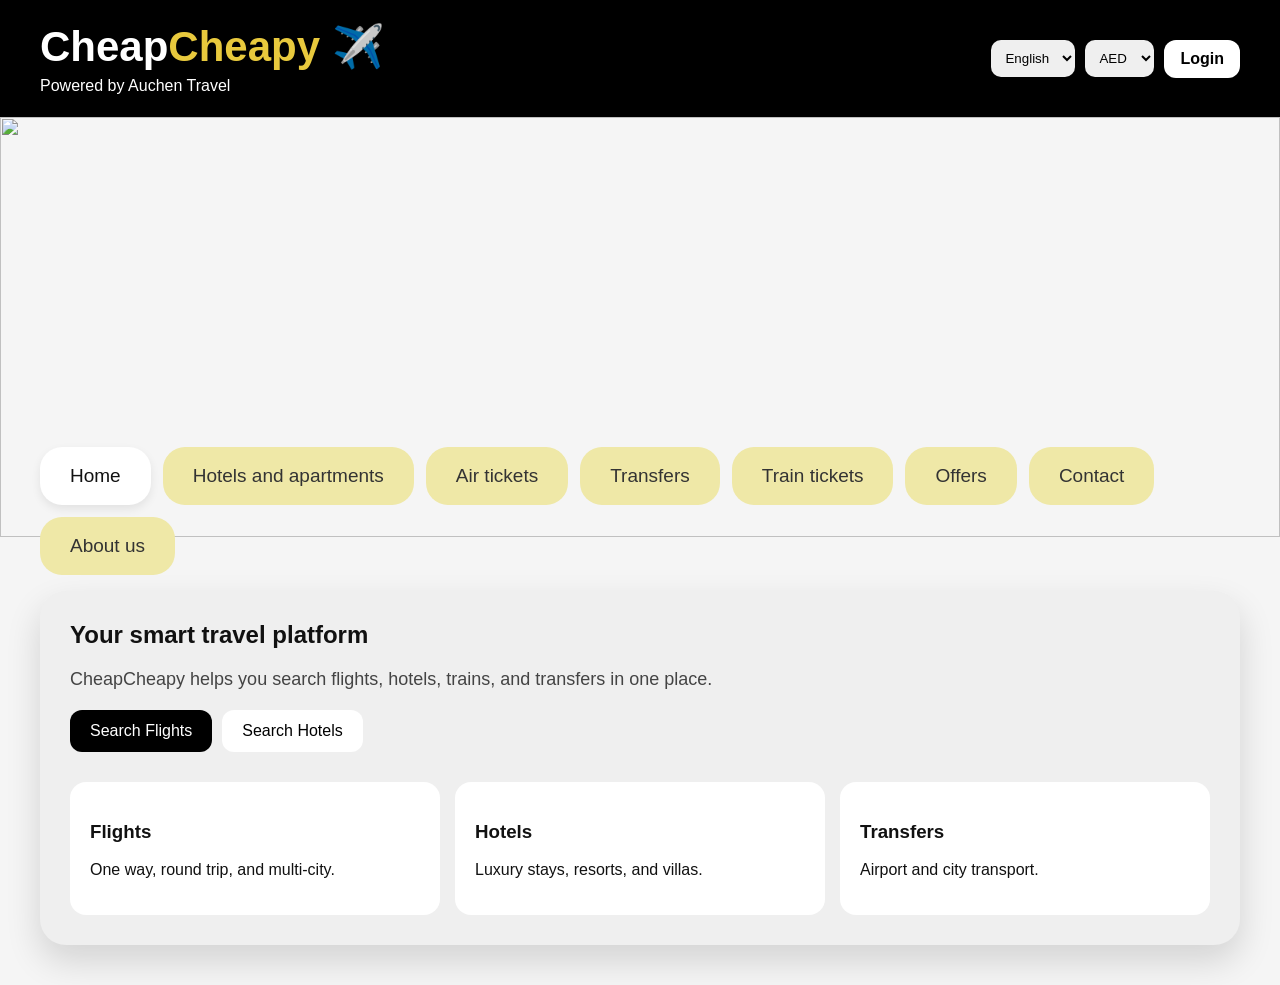
==== index.html @ 8596020b "Update index.html" ====
<!DOCTYPE html>
<html lang="en">
<head>
  <title>CheapCheapy</title>
  <meta charset="UTF-8">
  <meta name="viewport" content="width=device-width, initial-scale=1.0">
</head>

<body style="font-family: Arial, sans-serif; margin:0; background:#f5f5f5; color:#111; direction:ltr;">

  <!-- Header -->
  <div style="background:black; color:white; padding:22px 20px;">
    <div style="max-width:1200px; margin:auto; display:flex; justify-content:space-between; align-items:center; flex-wrap:wrap; gap:15px;">

      <!-- Logo -->
      <div>
        <h1 style="margin:0; font-size:42px;">
          <span style="color:white;">Cheap</span><span style="color:#e8c93d;">Cheapy</span> ✈️
        </h1>
        <p data-en="Powered by Auchen Travel"
           data-ar="مقدم من Auchen Travel"
           style="margin:6px 0 0 0; font-size:16px;">
          Powered by Auchen Travel
        </p>
      </div>

      <!-- Controls -->
      <div style="display:flex; gap:10px; flex-wrap:wrap; align-items:center;">

        <select onchange="changeLanguage(this.value)"
                style="padding:10px; border-radius:10px; border:none;">
          <option value="en">English</option>
          <option value="ar">العربية</option>
        </select>

        <select style="padding:10px; border-radius:10px; border:none;">
          <option>AED</option>
          <option>USD</option>
          <option>EUR</option>
          <option>SAR</option>
          <option>EGP</option>
        </select>

        <a href="#"
           data-en="Login"
           data-ar="تسجيل الدخول"
           style="background:white; color:black; padding:10px 16px; border-radius:12px; text-decoration:none; font-weight:bold;">
          Login
        </a>

      </div>

    </div>
  </div>

  <!-- Hero -->
  <div style="width:100%; height:420px; overflow:hidden;">
    <img src="https://images.unsplash.com/photo-1507525428034-b723cf961d3e?auto=format&fit=crop&w=1800&q=80"
         style="width:100%; height:100%; object-fit:cover;">
  </div>

  <!-- Content -->
  <div style="max-width:1200px; margin:-90px auto 40px auto;">

    <!-- Tabs (زي الفنادق بالظبط) -->
    <div style="display:flex; gap:12px; flex-wrap:wrap; margin-bottom:16px;">

      <a href="index.html"
         data-en="Home"
         data-ar="الرئيسية"
         style="background:white; color:#111; padding:18px 30px; border-radius:22px; text-decoration:none; font-size:19px; box-shadow:0 4px 10px rgba(0,0,0,0.08);">
        Home
      </a>

      <a href="hotels.html"
         data-en="Hotels and apartments"
         data-ar="الفنادق والشقق"
         style="background:#efe8a7; color:#333; padding:18px 30px; border-radius:22px; text-decoration:none; font-size:19px;">
        Hotels and apartments
      </a>

      <a href="flights.html"
         data-en="Air tickets"
         data-ar="تذاكر الطيران"
         style="background:#efe8a7; color:#333; padding:18px 30px; border-radius:22px; text-decoration:none; font-size:19px;">
        Air tickets
      </a>

      <a href="transfer.html"
         data-en="Transfers"
         data-ar="الانتقالات"
         style="background:#efe8a7; color:#333; padding:18px 30px; border-radius:22px; text-decoration:none; font-size:19px;">
        Transfers
      </a>

      <a href="trains.html"
         data-en="Train tickets"
         data-ar="تذاكر القطارات"
         style="background:#efe8a7; color:#333; padding:18px 30px; border-radius:22px; text-decoration:none; font-size:19px;">
        Train tickets
      </a>

      <a href="offers.html"
         data-en="Offers"
         data-ar="العروض"
         style="background:#efe8a7; color:#333; padding:18px 30px; border-radius:22px; text-decoration:none; font-size:19px;">
        Offers
      </a>

      <a href="contact.html"
         data-en="Contact"
         data-ar="اتصل بنا"
         style="background:#efe8a7; color:#333; padding:18px 30px; border-radius:22px; text-decoration:none; font-size:19px;">
        Contact
      </a>

      <a href="about.html"
         data-en="About us"
         data-ar="من نحن"
         style="background:#efe8a7; color:#333; padding:18px 30px; border-radius:22px; text-decoration:none; font-size:19px;">
        About us
      </a>

    </div>

    <!-- Main Box -->
    <div style="background:#efefef; padding:30px; border-radius:26px; box-shadow:0 16px 35px rgba(0,0,0,0.14);">

      <h2 data-en="Your smart travel platform"
          data-ar="منصة السفر الذكية الخاصة بك"
          style="margin-top:0;">
        Your smart travel platform
      </h2>

      <p data-en="CheapCheapy helps you search flights, hotels, trains, and transfers in one place."
         data-ar="يساعدك CheapCheapy في البحث عن الرحلات والفنادق والقطارات وخدمات النقل في مكان واحد."
         style="font-size:18px; color:#444;">
        CheapCheapy helps you search flights, hotels, trains, and transfers in one place.
      </p>

      <!-- Buttons -->
      <div style="margin-top:20px; display:flex; gap:10px; flex-wrap:wrap;">
        <a href="flights.html"
           data-en="Search Flights"
           data-ar="ابحث عن رحلات"
           style="background:black; color:white; padding:12px 20px; border-radius:12px; text-decoration:none;">
          Search Flights
        </a>

        <a href="hotels.html"
           data-en="Search Hotels"
           data-ar="ابحث عن فنادق"
           style="background:white; color:black; padding:12px 20px; border-radius:12px; text-decoration:none;">
          Search Hotels
        </a>
      </div>

      <!-- Cards -->
      <div style="display:flex; gap:15px; flex-wrap:wrap; margin-top:30px;">
        <div style="flex:1; min-width:220px; background:white; padding:20px; border-radius:16px;">
          <h3 data-en="Flights" data-ar="الرحلات">Flights</h3>
          <p data-en="One way, round trip, and multi-city."
             data-ar="ذهاب فقط أو ذهاب وعودة أو رحلات متعددة المدن.">
            One way, round trip, and multi-city.
          </p>
        </div>

        <div style="flex:1; min-width:220px; background:white; padding:20px; border-radius:16px;">
          <h3 data-en="Hotels" data-ar="الفنادق">Hotels</h3>
          <p data-en="Luxury stays, resorts, and villas."
             data-ar="إقامات فاخرة ومنتجعات وفيلات.">
            Luxury stays, resorts, and villas.
          </p>
        </div>

        <div style="flex:1; min-width:220px; background:white; padding:20px; border-radius:16px;">
          <h3 data-en="Transfers" data-ar="الانتقالات">Transfers</h3>
          <p data-en="Airport and city transport."
             data-ar="خدمات النقل من وإلى المطار وداخل المدن.">
            Airport and city transport.
          </p>
        </div>
      </div>

    </div>

  </div>

  <!-- Language Script -->
  <script>
    function changeLanguage(lang) {
      const elements = document.querySelectorAll('[data-en]');
      elements.forEach(el => {
        el.textContent = el.getAttribute('data-' + lang);
      });

      if (lang === 'ar') {
        document.body.style.direction = 'rtl';
      } else {
        document.body.style.direction = 'ltr';
      }
    }
  </script>

</body>
</html>
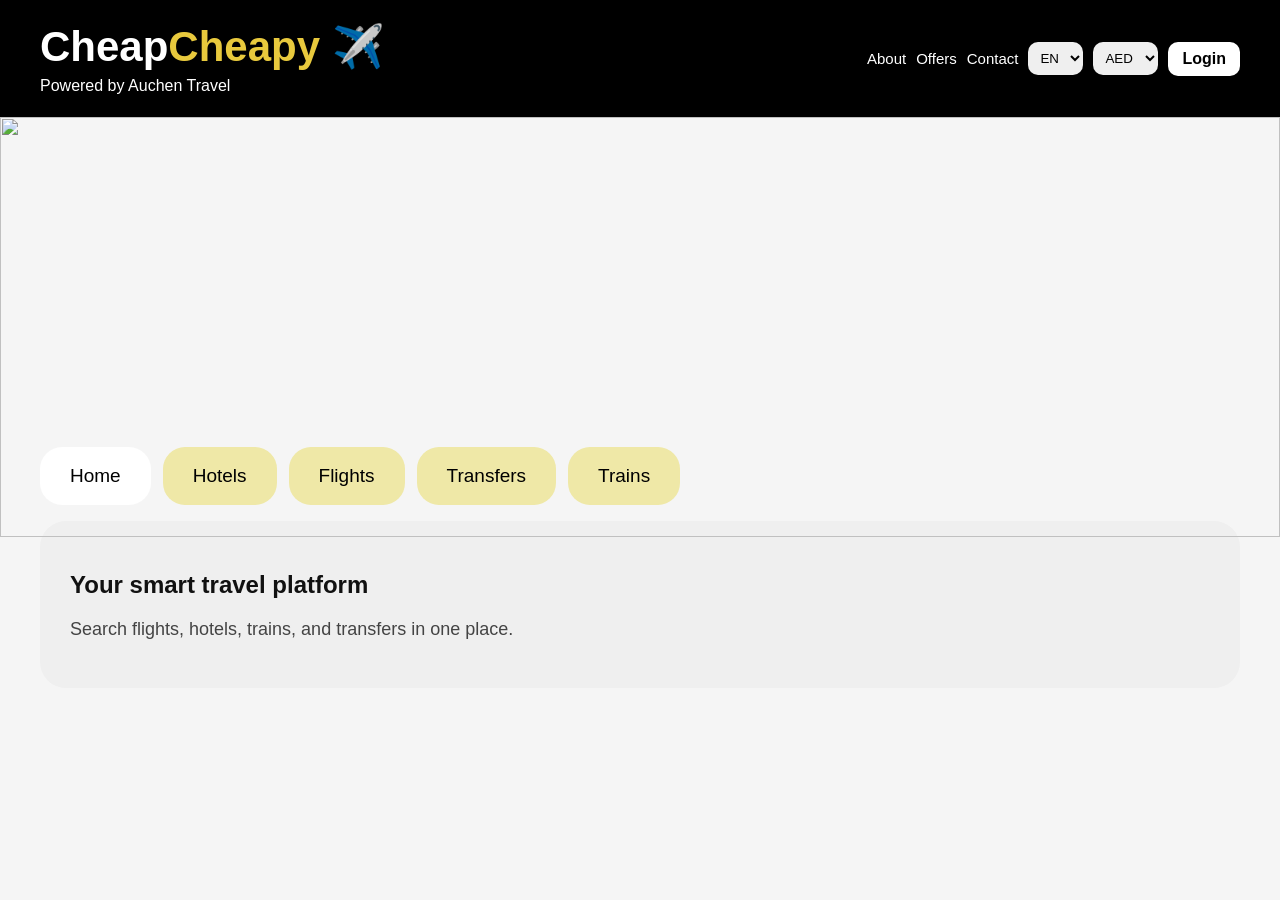
==== commit 1ea55171: "Update index.html" ====
--- a/index.html
+++ b/index.html
@@ -24,16 +24,23 @@
         </p>
       </div>
 
-      <!-- Controls -->
-      <div style="display:flex; gap:10px; flex-wrap:wrap; align-items:center;">
+      <!-- Top Right -->
+      <div style="display:flex; align-items:center; gap:10px; flex-wrap:wrap;">
 
+        <!-- Top links -->
+        <a href="about.html" style="color:white; text-decoration:none; font-size:15px;">About</a>
+        <a href="offers.html" style="color:white; text-decoration:none; font-size:15px;">Offers</a>
+        <a href="contact.html" style="color:white; text-decoration:none; font-size:15px;">Contact</a>
+
+        <!-- Language -->
         <select onchange="changeLanguage(this.value)"
-                style="padding:10px; border-radius:10px; border:none;">
-          <option value="en">English</option>
-          <option value="ar">العربية</option>
+                style="padding:8px; border-radius:10px; border:none;">
+          <option value="en">EN</option>
+          <option value="ar">AR</option>
         </select>
 
-        <select style="padding:10px; border-radius:10px; border:none;">
+        <!-- Currency -->
+        <select style="padding:8px; border-radius:10px; border:none;">
           <option>AED</option>
           <option>USD</option>
           <option>EUR</option>
@@ -41,10 +48,8 @@
           <option>EGP</option>
         </select>
 
-        <a href="#"
-           data-en="Login"
-           data-ar="تسجيل الدخول"
-           style="background:white; color:black; padding:10px 16px; border-radius:12px; text-decoration:none; font-weight:bold;">
+        <!-- Login -->
+        <a href="#" style="background:white; color:black; padding:8px 14px; border-radius:10px; text-decoration:none; font-weight:bold;">
           Login
         </a>
 
@@ -62,131 +67,54 @@
   <!-- Content -->
   <div style="max-width:1200px; margin:-90px auto 40px auto;">
 
-    <!-- Tabs (زي الفنادق بالظبط) -->
+    <!-- Tabs (محركات البحث بس) -->
     <div style="display:flex; gap:12px; flex-wrap:wrap; margin-bottom:16px;">
 
       <a href="index.html"
-         data-en="Home"
-         data-ar="الرئيسية"
-         style="background:white; color:#111; padding:18px 30px; border-radius:22px; text-decoration:none; font-size:19px; box-shadow:0 4px 10px rgba(0,0,0,0.08);">
+         style="background:white; padding:18px 30px; border-radius:22px; text-decoration:none; color:black; font-size:19px;">
         Home
       </a>
 
       <a href="hotels.html"
-         data-en="Hotels and apartments"
-         data-ar="الفنادق والشقق"
-         style="background:#efe8a7; color:#333; padding:18px 30px; border-radius:22px; text-decoration:none; font-size:19px;">
-        Hotels and apartments
+         style="background:#efe8a7; padding:18px 30px; border-radius:22px; text-decoration:none; color:black; font-size:19px;">
+        Hotels
       </a>
 
       <a href="flights.html"
-         data-en="Air tickets"
-         data-ar="تذاكر الطيران"
-         style="background:#efe8a7; color:#333; padding:18px 30px; border-radius:22px; text-decoration:none; font-size:19px;">
-        Air tickets
+         style="background:#efe8a7; padding:18px 30px; border-radius:22px; text-decoration:none; color:black; font-size:19px;">
+        Flights
       </a>
 
       <a href="transfer.html"
-         data-en="Transfers"
-         data-ar="الانتقالات"
-         style="background:#efe8a7; color:#333; padding:18px 30px; border-radius:22px; text-decoration:none; font-size:19px;">
+         style="background:#efe8a7; padding:18px 30px; border-radius:22px; text-decoration:none; color:black; font-size:19px;">
         Transfers
       </a>
 
       <a href="trains.html"
-         data-en="Train tickets"
-         data-ar="تذاكر القطارات"
-         style="background:#efe8a7; color:#333; padding:18px 30px; border-radius:22px; text-decoration:none; font-size:19px;">
-        Train tickets
-      </a>
-
-      <a href="offers.html"
-         data-en="Offers"
-         data-ar="العروض"
-         style="background:#efe8a7; color:#333; padding:18px 30px; border-radius:22px; text-decoration:none; font-size:19px;">
-        Offers
-      </a>
-
-      <a href="contact.html"
-         data-en="Contact"
-         data-ar="اتصل بنا"
-         style="background:#efe8a7; color:#333; padding:18px 30px; border-radius:22px; text-decoration:none; font-size:19px;">
-        Contact
-      </a>
-
-      <a href="about.html"
-         data-en="About us"
-         data-ar="من نحن"
-         style="background:#efe8a7; color:#333; padding:18px 30px; border-radius:22px; text-decoration:none; font-size:19px;">
-        About us
+         style="background:#efe8a7; padding:18px 30px; border-radius:22px; text-decoration:none; color:black; font-size:19px;">
+        Trains
       </a>
 
     </div>
 
     <!-- Main Box -->
-    <div style="background:#efefef; padding:30px; border-radius:26px; box-shadow:0 16px 35px rgba(0,0,0,0.14);">
+    <div style="background:#efefef; padding:30px; border-radius:26px;">
 
       <h2 data-en="Your smart travel platform"
-          data-ar="منصة السفر الذكية الخاصة بك"
-          style="margin-top:0;">
+          data-ar="منصة السفر الذكية الخاصة بك">
         Your smart travel platform
       </h2>
 
-      <p data-en="CheapCheapy helps you search flights, hotels, trains, and transfers in one place."
-         data-ar="يساعدك CheapCheapy في البحث عن الرحلات والفنادق والقطارات وخدمات النقل في مكان واحد."
+      <p data-en="Search flights, hotels, trains, and transfers in one place."
+         data-ar="ابحث عن الرحلات والفنادق والقطارات وخدمات النقل في مكان واحد."
          style="font-size:18px; color:#444;">
-        CheapCheapy helps you search flights, hotels, trains, and transfers in one place.
+        Search flights, hotels, trains, and transfers in one place.
       </p>
-
-      <!-- Buttons -->
-      <div style="margin-top:20px; display:flex; gap:10px; flex-wrap:wrap;">
-        <a href="flights.html"
-           data-en="Search Flights"
-           data-ar="ابحث عن رحلات"
-           style="background:black; color:white; padding:12px 20px; border-radius:12px; text-decoration:none;">
-          Search Flights
-        </a>
-
-        <a href="hotels.html"
-           data-en="Search Hotels"
-           data-ar="ابحث عن فنادق"
-           style="background:white; color:black; padding:12px 20px; border-radius:12px; text-decoration:none;">
-          Search Hotels
-        </a>
-      </div>
-
-      <!-- Cards -->
-      <div style="display:flex; gap:15px; flex-wrap:wrap; margin-top:30px;">
-        <div style="flex:1; min-width:220px; background:white; padding:20px; border-radius:16px;">
-          <h3 data-en="Flights" data-ar="الرحلات">Flights</h3>
-          <p data-en="One way, round trip, and multi-city."
-             data-ar="ذهاب فقط أو ذهاب وعودة أو رحلات متعددة المدن.">
-            One way, round trip, and multi-city.
-          </p>
-        </div>
-
-        <div style="flex:1; min-width:220px; background:white; padding:20px; border-radius:16px;">
-          <h3 data-en="Hotels" data-ar="الفنادق">Hotels</h3>
-          <p data-en="Luxury stays, resorts, and villas."
-             data-ar="إقامات فاخرة ومنتجعات وفيلات.">
-            Luxury stays, resorts, and villas.
-          </p>
-        </div>
-
-        <div style="flex:1; min-width:220px; background:white; padding:20px; border-radius:16px;">
-          <h3 data-en="Transfers" data-ar="الانتقالات">Transfers</h3>
-          <p data-en="Airport and city transport."
-             data-ar="خدمات النقل من وإلى المطار وداخل المدن.">
-            Airport and city transport.
-          </p>
-        </div>
-      </div>
 
     </div>
 
   </div>
 
-  <!-- Language Script -->
   <script>
     function changeLanguage(lang) {
       const elements = document.querySelectorAll('[data-en]');
@@ -194,11 +122,7 @@
         el.textContent = el.getAttribute('data-' + lang);
       });
 
-      if (lang === 'ar') {
-        document.body.style.direction = 'rtl';
-      } else {
-        document.body.style.direction = 'ltr';
-      }
+      document.body.style.direction = lang === 'ar' ? 'rtl' : 'ltr';
     }
   </script>
 
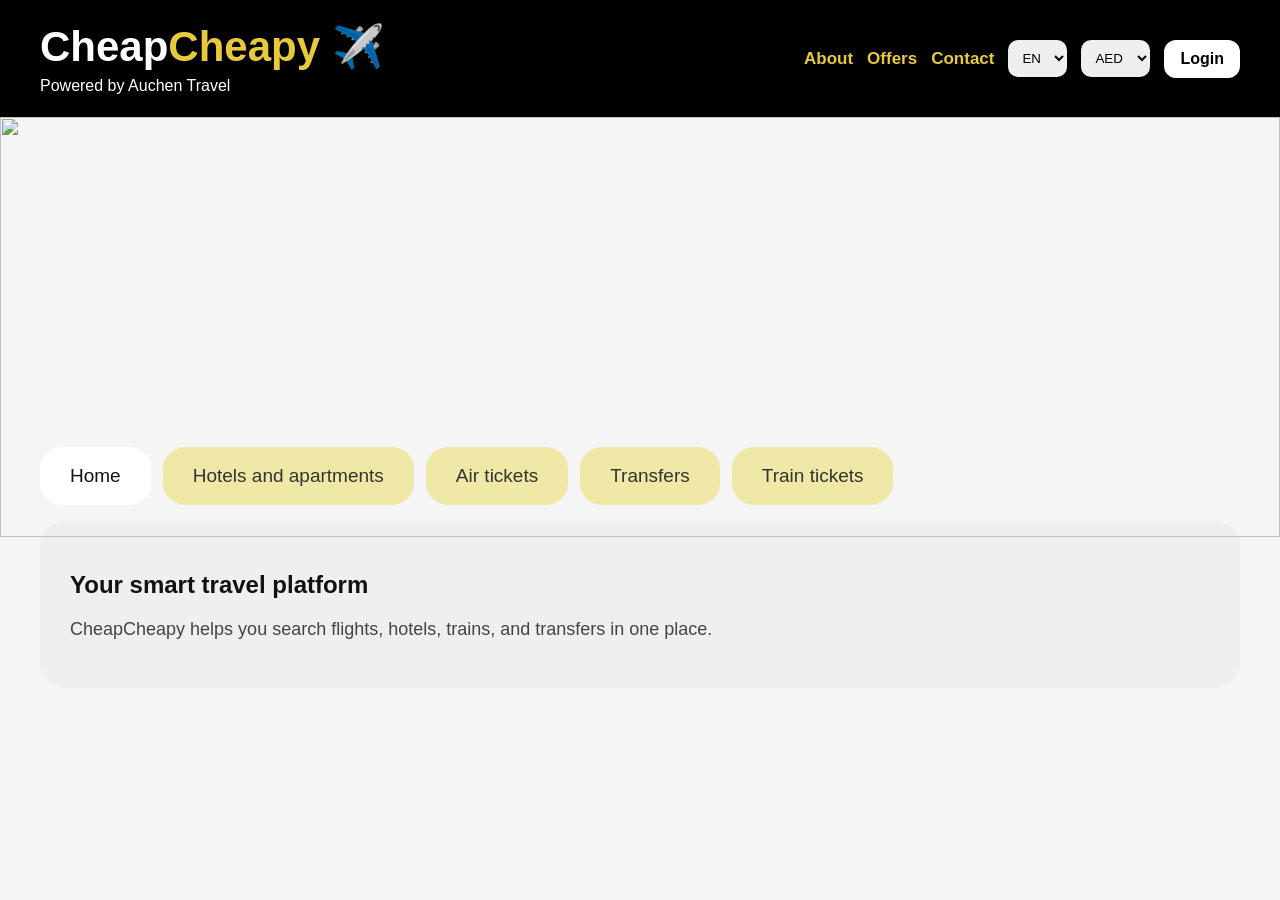
==== commit 41439c19: "Update index.html" ====
--- a/index.html
+++ b/index.html
@@ -25,22 +25,33 @@
       </div>
 
       <!-- Top Right -->
-      <div style="display:flex; align-items:center; gap:10px; flex-wrap:wrap;">
+      <div style="display:flex; align-items:center; gap:14px; flex-wrap:wrap;">
 
-        <!-- Top links -->
-        <a href="about.html" style="color:white; text-decoration:none; font-size:15px;">About</a>
-        <a href="offers.html" style="color:white; text-decoration:none; font-size:15px;">Offers</a>
-        <a href="contact.html" style="color:white; text-decoration:none; font-size:15px;">Contact</a>
+        <!-- 🔥 Links (أهم تعديل) -->
+        <a href="about.html"
+           style="color:#e8c93d; text-decoration:none; font-size:17px; font-weight:bold;">
+          About
+        </a>
+
+        <a href="offers.html"
+           style="color:#e8c93d; text-decoration:none; font-size:17px; font-weight:bold;">
+          Offers
+        </a>
+
+        <a href="contact.html"
+           style="color:#e8c93d; text-decoration:none; font-size:17px; font-weight:bold;">
+          Contact
+        </a>
 
         <!-- Language -->
         <select onchange="changeLanguage(this.value)"
-                style="padding:8px; border-radius:10px; border:none;">
+                style="padding:10px; border-radius:10px; border:none;">
           <option value="en">EN</option>
           <option value="ar">AR</option>
         </select>
 
         <!-- Currency -->
-        <select style="padding:8px; border-radius:10px; border:none;">
+        <select style="padding:10px; border-radius:10px; border:none;">
           <option>AED</option>
           <option>USD</option>
           <option>EUR</option>
@@ -49,7 +60,10 @@
         </select>
 
         <!-- Login -->
-        <a href="#" style="background:white; color:black; padding:8px 14px; border-radius:10px; text-decoration:none; font-weight:bold;">
+        <a href="#"
+           data-en="Login"
+           data-ar="تسجيل الدخول"
+           style="background:white; color:black; padding:10px 16px; border-radius:12px; text-decoration:none; font-weight:bold;">
           Login
         </a>
 
@@ -67,32 +81,32 @@
   <!-- Content -->
   <div style="max-width:1200px; margin:-90px auto 40px auto;">
 
-    <!-- Tabs (محركات البحث بس) -->
+    <!-- Tabs (زي ما كانت بالظبط) -->
     <div style="display:flex; gap:12px; flex-wrap:wrap; margin-bottom:16px;">
 
       <a href="index.html"
-         style="background:white; padding:18px 30px; border-radius:22px; text-decoration:none; color:black; font-size:19px;">
+         style="background:white; color:#111; padding:18px 30px; border-radius:22px; text-decoration:none; font-size:19px;">
         Home
       </a>
 
       <a href="hotels.html"
-         style="background:#efe8a7; padding:18px 30px; border-radius:22px; text-decoration:none; color:black; font-size:19px;">
-        Hotels
+         style="background:#efe8a7; color:#333; padding:18px 30px; border-radius:22px; text-decoration:none; font-size:19px;">
+        Hotels and apartments
       </a>
 
       <a href="flights.html"
-         style="background:#efe8a7; padding:18px 30px; border-radius:22px; text-decoration:none; color:black; font-size:19px;">
-        Flights
+         style="background:#efe8a7; color:#333; padding:18px 30px; border-radius:22px; text-decoration:none; font-size:19px;">
+        Air tickets
       </a>
 
       <a href="transfer.html"
-         style="background:#efe8a7; padding:18px 30px; border-radius:22px; text-decoration:none; color:black; font-size:19px;">
+         style="background:#efe8a7; color:#333; padding:18px 30px; border-radius:22px; text-decoration:none; font-size:19px;">
         Transfers
       </a>
 
       <a href="trains.html"
-         style="background:#efe8a7; padding:18px 30px; border-radius:22px; text-decoration:none; color:black; font-size:19px;">
-        Trains
+         style="background:#efe8a7; color:#333; padding:18px 30px; border-radius:22px; text-decoration:none; font-size:19px;">
+        Train tickets
       </a>
 
     </div>
@@ -105,10 +119,10 @@
         Your smart travel platform
       </h2>
 
-      <p data-en="Search flights, hotels, trains, and transfers in one place."
-         data-ar="ابحث عن الرحلات والفنادق والقطارات وخدمات النقل في مكان واحد."
+      <p data-en="CheapCheapy helps you search flights, hotels, trains, and transfers in one place."
+         data-ar="يساعدك CheapCheapy في البحث عن الرحلات والفنادق والقطارات وخدمات النقل في مكان واحد."
          style="font-size:18px; color:#444;">
-        Search flights, hotels, trains, and transfers in one place.
+        CheapCheapy helps you search flights, hotels, trains, and transfers in one place.
       </p>
 
     </div>
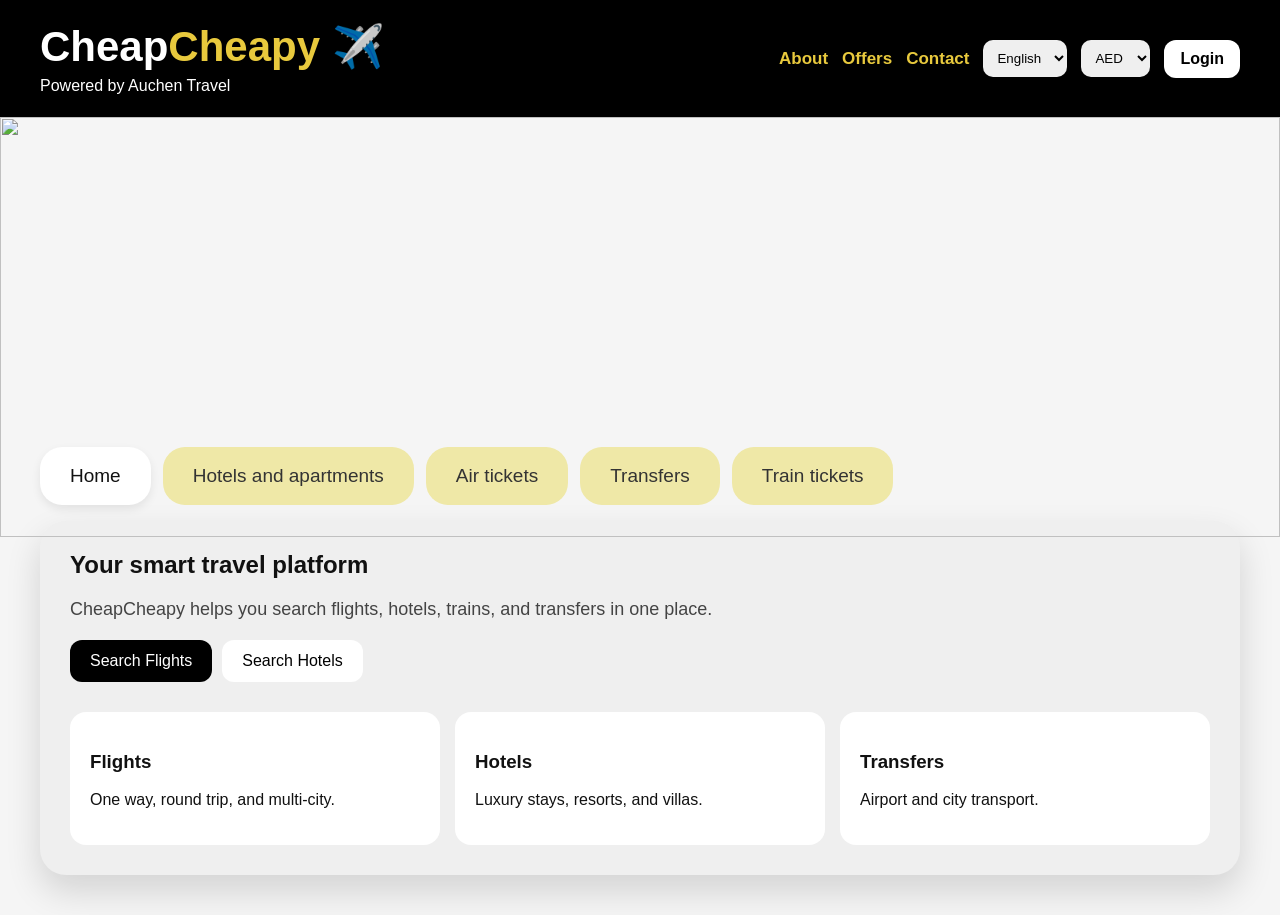
==== commit cbb10e00: "Update index.html" ====
--- a/index.html
+++ b/index.html
@@ -24,33 +24,36 @@
         </p>
       </div>
 
-      <!-- Top Right -->
-      <div style="display:flex; align-items:center; gap:14px; flex-wrap:wrap;">
-
-        <!-- 🔥 Links (أهم تعديل) -->
+      <!-- Controls -->
+      <div style="display:flex; gap:14px; flex-wrap:wrap; align-items:center;">
+
         <a href="about.html"
+           data-en="About"
+           data-ar="من نحن"
            style="color:#e8c93d; text-decoration:none; font-size:17px; font-weight:bold;">
           About
         </a>
 
         <a href="offers.html"
+           data-en="Offers"
+           data-ar="العروض"
            style="color:#e8c93d; text-decoration:none; font-size:17px; font-weight:bold;">
           Offers
         </a>
 
         <a href="contact.html"
+           data-en="Contact"
+           data-ar="اتصل بنا"
            style="color:#e8c93d; text-decoration:none; font-size:17px; font-weight:bold;">
           Contact
         </a>
 
-        <!-- Language -->
         <select onchange="changeLanguage(this.value)"
                 style="padding:10px; border-radius:10px; border:none;">
-          <option value="en">EN</option>
-          <option value="ar">AR</option>
+          <option value="en">English</option>
+          <option value="ar">العربية</option>
         </select>
 
-        <!-- Currency -->
         <select style="padding:10px; border-radius:10px; border:none;">
           <option>AED</option>
           <option>USD</option>
@@ -59,7 +62,6 @@
           <option>EGP</option>
         </select>
 
-        <!-- Login -->
         <a href="#"
            data-en="Login"
            data-ar="تسجيل الدخول"
@@ -81,30 +83,40 @@
   <!-- Content -->
   <div style="max-width:1200px; margin:-90px auto 40px auto;">
 
-    <!-- Tabs (زي ما كانت بالظبط) -->
+    <!-- Tabs (محركات البحث فقط) -->
     <div style="display:flex; gap:12px; flex-wrap:wrap; margin-bottom:16px;">
 
       <a href="index.html"
-         style="background:white; color:#111; padding:18px 30px; border-radius:22px; text-decoration:none; font-size:19px;">
+         data-en="Home"
+         data-ar="الرئيسية"
+         style="background:white; color:#111; padding:18px 30px; border-radius:22px; text-decoration:none; font-size:19px; box-shadow:0 4px 10px rgba(0,0,0,0.08);">
         Home
       </a>
 
       <a href="hotels.html"
+         data-en="Hotels and apartments"
+         data-ar="الفنادق والشقق"
          style="background:#efe8a7; color:#333; padding:18px 30px; border-radius:22px; text-decoration:none; font-size:19px;">
         Hotels and apartments
       </a>
 
       <a href="flights.html"
+         data-en="Air tickets"
+         data-ar="تذاكر الطيران"
          style="background:#efe8a7; color:#333; padding:18px 30px; border-radius:22px; text-decoration:none; font-size:19px;">
         Air tickets
       </a>
 
       <a href="transfer.html"
+         data-en="Transfers"
+         data-ar="الانتقالات"
          style="background:#efe8a7; color:#333; padding:18px 30px; border-radius:22px; text-decoration:none; font-size:19px;">
         Transfers
       </a>
 
       <a href="trains.html"
+         data-en="Train tickets"
+         data-ar="تذاكر القطارات"
          style="background:#efe8a7; color:#333; padding:18px 30px; border-radius:22px; text-decoration:none; font-size:19px;">
         Train tickets
       </a>
@@ -112,10 +124,11 @@
     </div>
 
     <!-- Main Box -->
-    <div style="background:#efefef; padding:30px; border-radius:26px;">
+    <div style="background:#efefef; padding:30px; border-radius:26px; box-shadow:0 16px 35px rgba(0,0,0,0.14);">
 
       <h2 data-en="Your smart travel platform"
-          data-ar="منصة السفر الذكية الخاصة بك">
+          data-ar="منصة السفر الذكية الخاصة بك"
+          style="margin-top:0;">
         Your smart travel platform
       </h2>
 
@@ -125,10 +138,55 @@
         CheapCheapy helps you search flights, hotels, trains, and transfers in one place.
       </p>
 
+      <!-- Buttons -->
+      <div style="margin-top:20px; display:flex; gap:10px; flex-wrap:wrap;">
+        <a href="flights.html"
+           data-en="Search Flights"
+           data-ar="ابحث عن رحلات"
+           style="background:black; color:white; padding:12px 20px; border-radius:12px; text-decoration:none;">
+          Search Flights
+        </a>
+
+        <a href="hotels.html"
+           data-en="Search Hotels"
+           data-ar="ابحث عن فنادق"
+           style="background:white; color:black; padding:12px 20px; border-radius:12px; text-decoration:none;">
+          Search Hotels
+        </a>
+      </div>
+
+      <!-- Cards -->
+      <div style="display:flex; gap:15px; flex-wrap:wrap; margin-top:30px;">
+        <div style="flex:1; min-width:220px; background:white; padding:20px; border-radius:16px;">
+          <h3 data-en="Flights" data-ar="الرحلات">Flights</h3>
+          <p data-en="One way, round trip, and multi-city."
+             data-ar="ذهاب فقط أو ذهاب وعودة أو رحلات متعددة المدن.">
+            One way, round trip, and multi-city.
+          </p>
+        </div>
+
+        <div style="flex:1; min-width:220px; background:white; padding:20px; border-radius:16px;">
+          <h3 data-en="Hotels" data-ar="الفنادق">Hotels</h3>
+          <p data-en="Luxury stays, resorts, and villas."
+             data-ar="إقامات فاخرة ومنتجعات وفيلات.">
+            Luxury stays, resorts, and villas.
+          </p>
+        </div>
+
+        <div style="flex:1; min-width:220px; background:white; padding:20px; border-radius:16px;">
+          <h3 data-en="Transfers" data-ar="الانتقالات">Transfers</h3>
+          <p data-en="Airport and city transport."
+             data-ar="خدمات النقل من وإلى المطار وداخل المدن.">
+            Airport and city transport.
+          </p>
+        </div>
+      </div>
+
     </div>
 
   </div>
 
+  <!-- Language Script -->
   <script>
     function changeLanguage(lang) {
       const elements = document.querySelectorAll('[data-en]');
@@ -136,7 +194,11 @@
         el.textContent = el.getAttribute('data-' + lang);
       });
 
-      document.body.style.direction = lang === 'ar' ? 'rtl' : 'ltr';
+      if (lang === 'ar') {
+        document.body.style.direction = 'rtl';
+      } else {
+        document.body.style.direction = 'ltr';
+      }
     }
   </script>
 
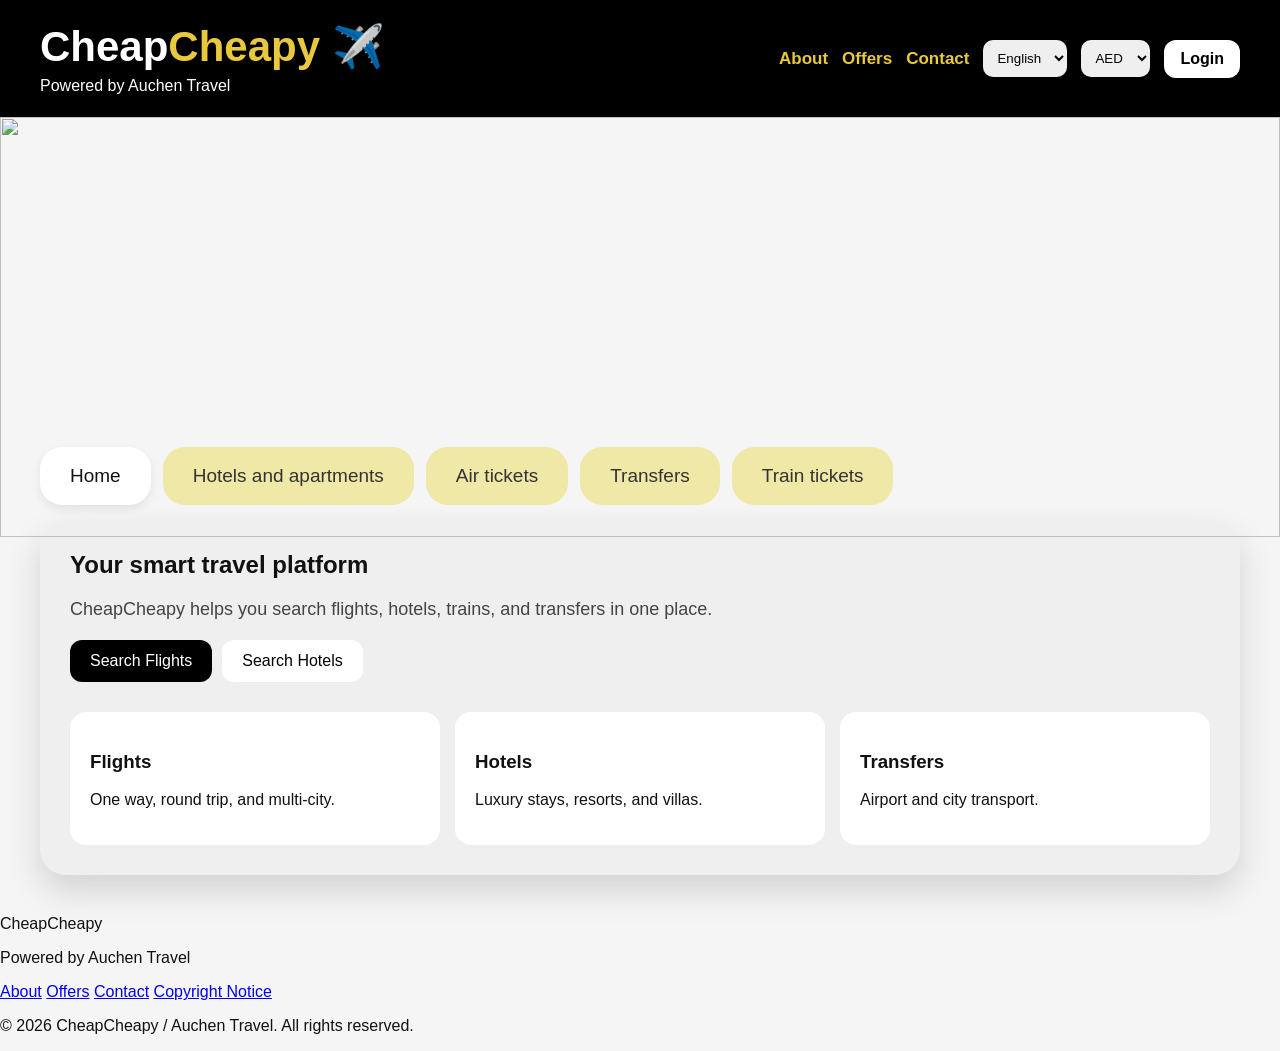
==== commit 6f5cd3bc: "Update index.html" ====
--- a/index.html
+++ b/index.html
@@ -201,6 +201,32 @@
       }
     }
   </script>
-
+<footer class="footer">
+  <div class="footer-container">
+
+    <div class="footer-logo">
+      <span class="cheap">Cheap</span><span class="cheapy">Cheapy</span>
+      <p data-en="Powered by Auchen Travel"
+         data-ar="مشغل بواسطة Auchen Travel">
+         Powered by Auchen Travel
+      </p>
+    </div>
+
+    <div class="footer-links">
+      <a href="about.html" data-en="About" data-ar="من نحن">About</a>
+      <a href="offers.html" data-en="Offers" data-ar="العروض">Offers</a>
+      <a href="contact.html" data-en="Contact" data-ar="اتصل بنا">Contact</a>
+      <a href="copyright.html" data-en="Copyright Notice" data-ar="حقوق النشر">Copyright Notice</a>
+    </div>
+
+    <div class="footer-copy">
+      <p data-en="© 2026 CheapCheapy / Auchen Travel. All rights reserved."
+         data-ar="© 2026 CheapCheapy / Auchen Travel. جميع الحقوق محفوظة.">
+         © 2026 CheapCheapy / Auchen Travel. All rights reserved.
+      </p>
+    </div>
+
+  </div>
+</footer>
 </body>
 </html>
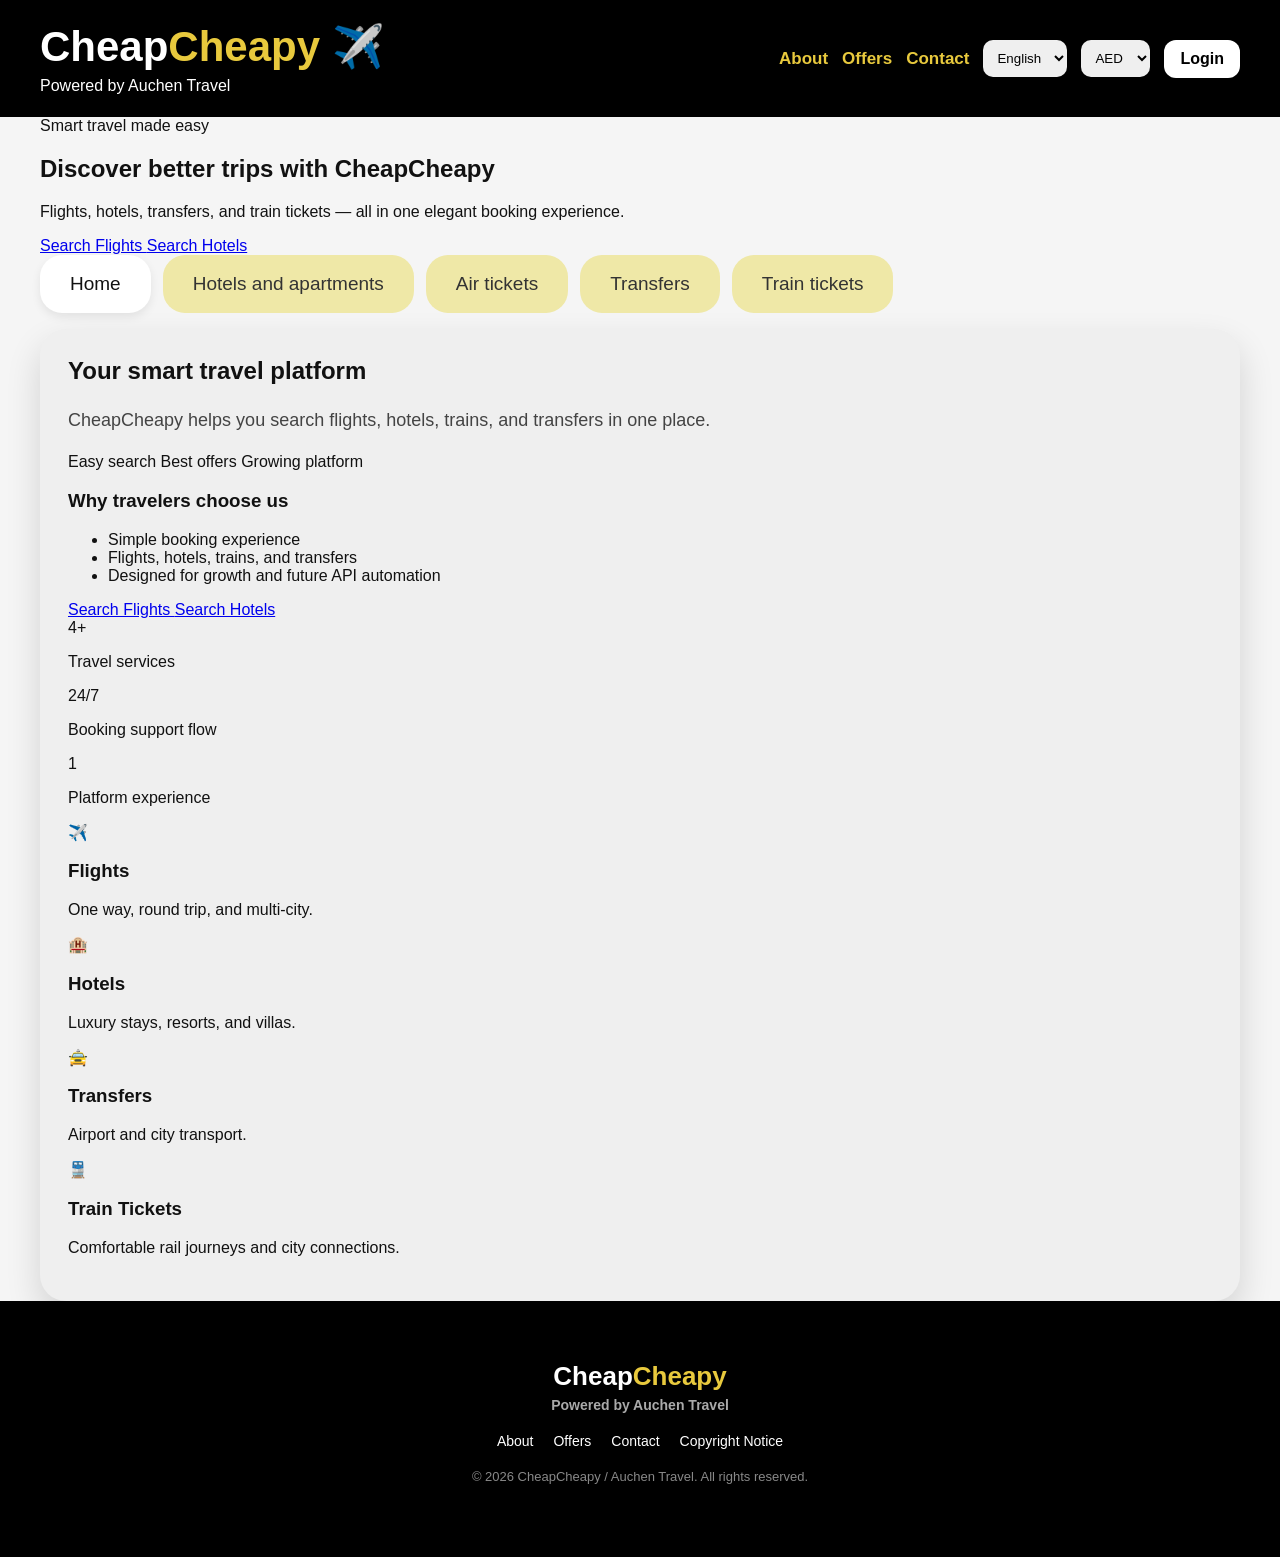
==== commit a4c3a63c: "Update index.html" ====
--- a/index.html
+++ b/index.html
@@ -4,57 +4,57 @@
   <title>CheapCheapy</title>
   <meta charset="UTF-8">
   <meta name="viewport" content="width=device-width, initial-scale=1.0">
+  <link rel="stylesheet" href="style.css">
 </head>
 
-<body style="font-family: Arial, sans-serif; margin:0; background:#f5f5f5; color:#111; direction:ltr;">
+<body class="home-page">
 
   <!-- Header -->
-  <div style="background:black; color:white; padding:22px 20px;">
-    <div style="max-width:1200px; margin:auto; display:flex; justify-content:space-between; align-items:center; flex-wrap:wrap; gap:15px;">
-
-      <!-- Logo -->
+  <div class="site-header">
+    <div class="container header-inner">
+
       <div>
-        <h1 style="margin:0; font-size:42px;">
-          <span style="color:white;">Cheap</span><span style="color:#e8c93d;">Cheapy</span> ✈️
-        </h1>
+        <a href="index.html" class="logo-link">
+          <h1 class="site-logo">
+            <span class="cheap">Cheap</span><span class="cheapy">Cheapy</span> ✈️
+          </h1>
+        </a>
         <p data-en="Powered by Auchen Travel"
            data-ar="مقدم من Auchen Travel"
-           style="margin:6px 0 0 0; font-size:16px;">
+           class="powered-text">
           Powered by Auchen Travel
         </p>
       </div>
 
-      <!-- Controls -->
-      <div style="display:flex; gap:14px; flex-wrap:wrap; align-items:center;">
+      <div class="header-actions">
 
         <a href="about.html"
            data-en="About"
            data-ar="من نحن"
-           style="color:#e8c93d; text-decoration:none; font-size:17px; font-weight:bold;">
+           class="top-link">
           About
         </a>
 
         <a href="offers.html"
            data-en="Offers"
            data-ar="العروض"
-           style="color:#e8c93d; text-decoration:none; font-size:17px; font-weight:bold;">
+           class="top-link">
           Offers
         </a>
 
         <a href="contact.html"
            data-en="Contact"
            data-ar="اتصل بنا"
-           style="color:#e8c93d; text-decoration:none; font-size:17px; font-weight:bold;">
+           class="top-link">
           Contact
         </a>
 
-        <select onchange="changeLanguage(this.value)"
-                style="padding:10px; border-radius:10px; border:none;">
+        <select onchange="changeLanguage(this.value)" class="header-select">
           <option value="en">English</option>
           <option value="ar">العربية</option>
         </select>
 
-        <select style="padding:10px; border-radius:10px; border:none;">
+        <select class="header-select">
           <option>AED</option>
           <option>USD</option>
           <option>EUR</option>
@@ -65,7 +65,7 @@
         <a href="#"
            data-en="Login"
            data-ar="تسجيل الدخول"
-           style="background:white; color:black; padding:10px 16px; border-radius:12px; text-decoration:none; font-weight:bold;">
+           class="login-btn">
           Login
         </a>
 
@@ -74,90 +74,175 @@
     </div>
   </div>
 
-  <!-- Hero -->
-  <div style="width:100%; height:420px; overflow:hidden;">
-    <img src="https://images.unsplash.com/photo-1507525428034-b723cf961d3e?auto=format&fit=crop&w=1800&q=80"
-         style="width:100%; height:100%; object-fit:cover;">
+  <!-- Hero Slider -->
+  <div class="home-hero-slider">
+    <div class="home-hero-slide active" style="background-image:url('https://images.unsplash.com/photo-1507525428034-b723cf961d3e?auto=format&fit=crop&w=1800&q=80');"></div>
+    <div class="home-hero-slide" style="background-image:url('https://images.unsplash.com/photo-1436491865332-7a61a109cc05?auto=format&fit=crop&w=1800&q=80');"></div>
+    <div class="home-hero-slide" style="background-image:url('https://images.unsplash.com/photo-1499856871958-5b9627545d1a?auto=format&fit=crop&w=1800&q=80');"></div>
+
+    <div class="home-hero-overlay"></div>
+
+    <div class="home-hero-content container">
+      <div class="hero-badge"
+           data-en="Smart travel made easy"
+           data-ar="سفر ذكي بسهولة">
+        Smart travel made easy
+      </div>
+
+      <h2 data-en="Discover better trips with CheapCheapy"
+          data-ar="اكتشف رحلات أفضل مع CheapCheapy">
+        Discover better trips with CheapCheapy
+      </h2>
+
+      <p data-en="Flights, hotels, transfers, and train tickets — all in one elegant booking experience."
+         data-ar="رحلات جوية وفنادق وانتقالات وتذاكر قطارات — كلها في تجربة حجز واحدة أنيقة.">
+        Flights, hotels, transfers, and train tickets — all in one elegant booking experience.
+      </p>
+
+      <div class="hero-cta-row">
+        <a href="flights.html"
+           data-en="Search Flights"
+           data-ar="ابحث عن رحلات"
+           class="hero-btn hero-btn-dark">
+          Search Flights
+        </a>
+
+        <a href="hotels.html"
+           data-en="Search Hotels"
+           data-ar="ابحث عن فنادق"
+           class="hero-btn hero-btn-light">
+          Search Hotels
+        </a>
+      </div>
+    </div>
   </div>
 
   <!-- Content -->
-  <div style="max-width:1200px; margin:-90px auto 40px auto;">
-
-    <!-- Tabs (محركات البحث فقط) -->
-    <div style="display:flex; gap:12px; flex-wrap:wrap; margin-bottom:16px;">
+  <div class="container home-content-wrap">
+
+    <!-- Tabs -->
+    <div class="service-tabs">
 
       <a href="index.html"
          data-en="Home"
          data-ar="الرئيسية"
-         style="background:white; color:#111; padding:18px 30px; border-radius:22px; text-decoration:none; font-size:19px; box-shadow:0 4px 10px rgba(0,0,0,0.08);">
+         class="service-tab service-tab-active">
         Home
       </a>
 
       <a href="hotels.html"
          data-en="Hotels and apartments"
          data-ar="الفنادق والشقق"
-         style="background:#efe8a7; color:#333; padding:18px 30px; border-radius:22px; text-decoration:none; font-size:19px;">
+         class="service-tab">
         Hotels and apartments
       </a>
 
       <a href="flights.html"
          data-en="Air tickets"
          data-ar="تذاكر الطيران"
-         style="background:#efe8a7; color:#333; padding:18px 30px; border-radius:22px; text-decoration:none; font-size:19px;">
+         class="service-tab">
         Air tickets
       </a>
 
       <a href="transfer.html"
          data-en="Transfers"
          data-ar="الانتقالات"
-         style="background:#efe8a7; color:#333; padding:18px 30px; border-radius:22px; text-decoration:none; font-size:19px;">
+         class="service-tab">
         Transfers
       </a>
 
       <a href="trains.html"
          data-en="Train tickets"
          data-ar="تذاكر القطارات"
-         style="background:#efe8a7; color:#333; padding:18px 30px; border-radius:22px; text-decoration:none; font-size:19px;">
+         class="service-tab">
         Train tickets
       </a>
 
     </div>
 
     <!-- Main Box -->
-    <div style="background:#efefef; padding:30px; border-radius:26px; box-shadow:0 16px 35px rgba(0,0,0,0.14);">
-
-      <h2 data-en="Your smart travel platform"
-          data-ar="منصة السفر الذكية الخاصة بك"
-          style="margin-top:0;">
-        Your smart travel platform
-      </h2>
-
-      <p data-en="CheapCheapy helps you search flights, hotels, trains, and transfers in one place."
-         data-ar="يساعدك CheapCheapy في البحث عن الرحلات والفنادق والقطارات وخدمات النقل في مكان واحد."
-         style="font-size:18px; color:#444;">
-        CheapCheapy helps you search flights, hotels, trains, and transfers in one place.
-      </p>
-
-      <!-- Buttons -->
-      <div style="margin-top:20px; display:flex; gap:10px; flex-wrap:wrap;">
+    <div class="main-box home-main-box">
+
+      <div class="home-intro-row">
+        <div class="home-intro-text">
+          <h2 data-en="Your smart travel platform"
+              data-ar="منصة السفر الذكية الخاصة بك"
+              class="section-title">
+            Your smart travel platform
+          </h2>
+
+          <p data-en="CheapCheapy helps you search flights, hotels, trains, and transfers in one place."
+             data-ar="يساعدك CheapCheapy في البحث عن الرحلات والفنادق والقطارات وخدمات النقل في مكان واحد."
+             class="lead-text">
+            CheapCheapy helps you search flights, hotels, trains, and transfers in one place.
+          </p>
+
+          <div class="home-mini-badges">
+            <span data-en="Easy search" data-ar="بحث سهل">Easy search</span>
+            <span data-en="Best offers" data-ar="أفضل العروض">Best offers</span>
+            <span data-en="Growing platform" data-ar="منصة متطورة">Growing platform</span>
+          </div>
+        </div>
+
+        <div class="home-highlight-card">
+          <h3 data-en="Why travelers choose us"
+              data-ar="لماذا يختارنا المسافرون">
+            Why travelers choose us
+          </h3>
+
+          <ul class="home-highlight-list">
+            <li data-en="Simple booking experience"
+                data-ar="تجربة حجز بسيطة">Simple booking experience</li>
+            <li data-en="Flights, hotels, trains, and transfers"
+                data-ar="رحلات وفنادق وقطارات وانتقالات">Flights, hotels, trains, and transfers</li>
+            <li data-en="Designed for growth and future API automation"
+                data-ar="مصمم للتطور والتكامل البرمجي مستقبلًا">Designed for growth and future API automation</li>
+          </ul>
+        </div>
+      </div>
+
+      <!-- Quick Buttons -->
+      <div class="home-buttons-row">
         <a href="flights.html"
            data-en="Search Flights"
            data-ar="ابحث عن رحلات"
-           style="background:black; color:white; padding:12px 20px; border-radius:12px; text-decoration:none;">
+           class="home-action-btn dark-action">
           Search Flights
         </a>
 
         <a href="hotels.html"
            data-en="Search Hotels"
            data-ar="ابحث عن فنادق"
-           style="background:white; color:black; padding:12px 20px; border-radius:12px; text-decoration:none;">
+           class="home-action-btn light-action">
           Search Hotels
         </a>
       </div>
 
+      <!-- Stats -->
+      <div class="home-stats-row">
+        <div class="home-stat-card">
+          <div class="stat-number">4+</div>
+          <p data-en="Travel services"
+             data-ar="خدمات سفر">Travel services</p>
+        </div>
+
+        <div class="home-stat-card">
+          <div class="stat-number">24/7</div>
+          <p data-en="Booking support flow"
+             data-ar="دعم الحجز">Booking support flow</p>
+        </div>
+
+        <div class="home-stat-card">
+          <div class="stat-number">1</div>
+          <p data-en="Platform experience"
+             data-ar="منصة واحدة">Platform experience</p>
+        </div>
+      </div>
+
       <!-- Cards -->
-      <div style="display:flex; gap:15px; flex-wrap:wrap; margin-top:30px;">
-        <div style="flex:1; min-width:220px; background:white; padding:20px; border-radius:16px;">
+      <div class="home-cards-grid">
+        <div class="home-service-card">
+          <div class="service-icon">✈️</div>
           <h3 data-en="Flights" data-ar="الرحلات">Flights</h3>
           <p data-en="One way, round trip, and multi-city."
              data-ar="ذهاب فقط أو ذهاب وعودة أو رحلات متعددة المدن.">
@@ -165,7 +250,8 @@
           </p>
         </div>
 
-        <div style="flex:1; min-width:220px; background:white; padding:20px; border-radius:16px;">
+        <div class="home-service-card">
+          <div class="service-icon">🏨</div>
           <h3 data-en="Hotels" data-ar="الفنادق">Hotels</h3>
           <p data-en="Luxury stays, resorts, and villas."
              data-ar="إقامات فاخرة ومنتجعات وفيلات.">
@@ -173,20 +259,30 @@
           </p>
         </div>
 
-        <div style="flex:1; min-width:220px; background:white; padding:20px; border-radius:16px;">
+        <div class="home-service-card">
+          <div class="service-icon">🚖</div>
           <h3 data-en="Transfers" data-ar="الانتقالات">Transfers</h3>
           <p data-en="Airport and city transport."
              data-ar="خدمات النقل من وإلى المطار وداخل المدن.">
             Airport and city transport.
           </p>
         </div>
+
+        <div class="home-service-card">
+          <div class="service-icon">🚆</div>
+          <h3 data-en="Train Tickets" data-ar="تذاكر القطارات">Train Tickets</h3>
+          <p data-en="Comfortable rail journeys and city connections."
+             data-ar="رحلات قطارات مريحة وتنقلات بين المدن.">
+            Comfortable rail journeys and city connections.
+          </p>
+        </div>
       </div>
 
     </div>
 
   </div>
 
-  <!-- Language Script -->
+  <!-- Language + Slider Script -->
   <script>
     function changeLanguage(lang) {
       const elements = document.querySelectorAll('[data-en]');
@@ -194,39 +290,47 @@
         el.textContent = el.getAttribute('data-' + lang);
       });
 
-      if (lang === 'ar') {
-        document.body.style.direction = 'rtl';
-      } else {
-        document.body.style.direction = 'ltr';
-      }
+      document.body.style.direction = (lang === 'ar') ? 'rtl' : 'ltr';
     }
+
+    const heroSlides = document.querySelectorAll('.home-hero-slide');
+    let currentSlide = 0;
+
+    setInterval(() => {
+      heroSlides[currentSlide].classList.remove('active');
+      currentSlide = (currentSlide + 1) % heroSlides.length;
+      heroSlides[currentSlide].classList.add('active');
+    }, 4000);
   </script>
-<footer class="footer">
-  <div class="footer-container">
-
-    <div class="footer-logo">
-      <span class="cheap">Cheap</span><span class="cheapy">Cheapy</span>
-      <p data-en="Powered by Auchen Travel"
-         data-ar="مشغل بواسطة Auchen Travel">
-         Powered by Auchen Travel
-      </p>
-    </div>
-
-    <div class="footer-links">
-      <a href="about.html" data-en="About" data-ar="من نحن">About</a>
-      <a href="offers.html" data-en="Offers" data-ar="العروض">Offers</a>
-      <a href="contact.html" data-en="Contact" data-ar="اتصل بنا">Contact</a>
-      <a href="copyright.html" data-en="Copyright Notice" data-ar="حقوق النشر">Copyright Notice</a>
-    </div>
-
-    <div class="footer-copy">
-      <p data-en="© 2026 CheapCheapy / Auchen Travel. All rights reserved."
-         data-ar="© 2026 CheapCheapy / Auchen Travel. جميع الحقوق محفوظة.">
-         © 2026 CheapCheapy / Auchen Travel. All rights reserved.
-      </p>
-    </div>
-
-  </div>
-</footer>
+
+  <footer class="footer">
+    <div class="footer-container">
+
+      <div class="footer-logo">
+        <span class="cheap">Cheap</span><span class="cheapy">Cheapy</span>
+        <p data-en="Powered by Auchen Travel"
+           data-ar="مشغل بواسطة Auchen Travel"
+           class="powered-text">
+          Powered by Auchen Travel
+        </p>
+      </div>
+
+      <div class="footer-links">
+        <a href="about.html" data-en="About" data-ar="من نحن">About</a>
+        <a href="offers.html" data-en="Offers" data-ar="العروض">Offers</a>
+        <a href="contact.html" data-en="Contact" data-ar="اتصل بنا">Contact</a>
+        <a href="copyright.html" data-en="Copyright Notice" data-ar="حقوق النشر">Copyright Notice</a>
+      </div>
+
+      <div class="footer-copy">
+        <p data-en="© 2026 CheapCheapy / Auchen Travel. All rights reserved."
+           data-ar="© 2026 CheapCheapy / Auchen Travel. جميع الحقوق محفوظة.">
+          © 2026 CheapCheapy / Auchen Travel. All rights reserved.
+        </p>
+      </div>
+
+    </div>
+  </footer>
+
 </body>
 </html>
--- a/style.css
+++ b/style.css
@@ -0,0 +1,750 @@
+body {
+  font-family: Arial, sans-serif;
+  margin: 0;
+  background: #f5f5f5;
+  color: #111;
+  direction: ltr;
+}
+
+.container {
+  max-width: 1200px;
+  margin: auto;
+}
+
+.site-header {
+  background: black;
+  color: white;
+  padding: 22px 20px;
+}
+
+.header-inner {
+  display: flex;
+  justify-content: space-between;
+  align-items: center;
+  flex-wrap: wrap;
+  gap: 15px;
+}
+
+.site-logo {
+  margin: 0;
+  font-size: 42px;
+}
+
+.cheap {
+  color: white;
+}
+
+.cheapy {
+  color: #e8c93d;
+}
+
+.powered-text {
+  margin: 6px 0 0 0;
+  font-size: 16px;
+}
+
+.header-actions {
+  display: flex;
+  gap: 14px;
+  flex-wrap: wrap;
+  align-items: center;
+}
+
+.top-link {
+  color: #e8c93d;
+  text-decoration: none;
+  font-size: 17px;
+  font-weight: bold;
+}
+
+.header-select {
+  padding: 10px;
+  border-radius: 10px;
+  border: none;
+}
+
+.login-btn {
+  background: white;
+  color: black;
+  padding: 10px 16px;
+  border-radius: 12px;
+  text-decoration: none;
+  font-weight: bold;
+}
+
+.hero-image-wrap {
+  width: 100%;
+  height: 420px;
+  overflow: hidden;
+}
+
+.hero-image {
+  width: 100%;
+  height: 100%;
+  object-fit: cover;
+  display: block;
+}
+
+.about-content-wrap {
+  margin: -90px auto 40px auto;
+  position: relative;
+  z-index: 10;
+}
+
+.service-tabs {
+  display: flex;
+  gap: 12px;
+  flex-wrap: wrap;
+  margin-bottom: 16px;
+}
+
+.service-tab {
+  background: #efe8a7;
+  color: #333;
+  padding: 18px 30px;
+  border-radius: 22px;
+  text-decoration: none;
+  font-size: 19px;
+}
+
+.main-box {
+  background: #efefef;
+  border-radius: 26px;
+  padding: 28px;
+  box-shadow: 0 16px 35px rgba(0,0,0,0.14);
+}
+
+.section-title {
+  margin-top: 0;
+}
+
+.lead-text {
+  font-size: 18px;
+  color: #444;
+  line-height: 1.7;
+}
+
+.info-cards {
+  display: flex;
+  gap: 18px;
+  flex-wrap: wrap;
+  margin-top: 28px;
+}
+
+.info-card {
+  flex: 1;
+  min-width: 260px;
+  background: white;
+  border-radius: 20px;
+  padding: 22px;
+}
+
+.card-title {
+  margin-top: 0;
+}
+
+.card-text {
+  color: #555;
+  line-height: 1.6;
+}
+
+.footer-wrapper {
+  display: flex;
+  justify-content: center;
+  padding: 60px 20px;
+}
+
+.footer {
+  background: #000;
+  color: #fff;
+  padding: 60px 20px;
+  display: flex;
+  justify-content: center;
+}
+
+.footer-container {
+  max-width: 600px;
+  width: 100%;
+  text-align: center;
+}
+
+.footer-logo {
+  font-size: 26px;
+  font-weight: bold;
+  margin-bottom: 10px;
+}
+
+.footer-logo p {
+  font-size: 14px;
+  color: #aaa;
+  margin-top: 5px;
+}
+
+.footer-links {
+  margin: 20px 0;
+  display: flex;
+  justify-content: center;
+  gap: 20px;
+  flex-wrap: wrap;
+}
+
+.footer-links a {
+  color: #fff;
+  text-decoration: none;
+  font-size: 14px;
+  transition: 0.3s;
+}
+
+.footer-links a:hover {
+  color: #c9a227;
+}
+
+.footer-copy p {
+  font-size: 13px;
+  color: #888;
+}
+.contact-grid {
+  display: flex;
+  gap: 20px;
+  flex-wrap: wrap;
+}
+
+.contact-card {
+  flex: 1;
+  min-width: 260px;
+  background: white;
+  padding: 22px;
+  border-radius: 20px;
+}
+
+.form-card {
+  flex: 2;
+  min-width: 300px;
+}
+
+.form-box {
+  display: flex;
+  flex-direction: column;
+  gap: 12px;
+}
+
+.form-input {
+  padding: 14px;
+  border-radius: 12px;
+  border: 1px solid #ccc;
+}
+
+.textarea {
+  height: 120px;
+}
+
+.send-btn {
+  height: 50px;
+  background: #e8c93d;
+  border: none;
+  border-radius: 14px;
+  font-size: 18px;
+  font-weight: bold;
+  cursor: pointer;
+}
+.logo-link {
+  text-decoration: none;
+  display: inline-block;
+}
+
+.logo-link:hover {
+  opacity: 0.9;
+}
+.powered-text {
+  color: white;
+}
+.logo-link {
+  text-decoration: none;
+  display: inline-block;
+}
+
+.powered-text {
+  color: white;
+}
+
+.service-tab-active {
+  background: white;
+  color: #111;
+  box-shadow: 0 4px 10px rgba(0,0,0,0.08);
+}
+
+.flight-intro {
+  margin-bottom: 22px;
+}
+
+.trip-type-row {
+  margin-bottom: 20px;
+}
+
+.radio-label {
+  margin-right: 20px;
+}
+
+.flight-grid-two {
+  display: flex;
+  gap: 14px;
+  flex-wrap: wrap;
+  margin-bottom: 18px;
+}
+
+.flight-grid-two-top {
+  display: flex;
+  gap: 14px;
+  flex-wrap: wrap;
+  margin-bottom: 18px;
+  align-items: flex-start;
+}
+
+.field-box {
+  background: white;
+  border: 1px solid #d6d6d6;
+  border-radius: 18px;
+  padding: 12px 16px;
+  box-sizing: border-box;
+}
+
+.flight-field {
+  flex: 1;
+  min-width: 240px;
+}
+
+.date-field {
+  min-width: 220px;
+}
+
+.return-date-box {
+  flex: 1;
+  min-width: 220px;
+  display: none;
+}
+
+.field-label {
+  font-size: 14px;
+  color: #777;
+  margin-bottom: 4px;
+}
+
+.field-input {
+  width: 100%;
+  border: none;
+  outline: none;
+  font-size: 18px;
+  background: transparent;
+}
+
+.field-select {
+  width: 100%;
+  border: none;
+  outline: none;
+  font-size: 18px;
+  background: transparent;
+}
+
+.travelers-wrap {
+  flex: 1;
+  min-width: 260px;
+  position: relative;
+}
+
+.travelers-toggle {
+  width: 100%;
+  background: white;
+  border: 1px solid #d6d6d6;
+  border-radius: 18px;
+  padding: 12px 16px;
+  box-sizing: border-box;
+  text-align: left;
+  cursor: pointer;
+}
+
+.travelers-summary {
+  font-size: 18px;
+}
+
+.travelers-box {
+  display: none;
+  position: absolute;
+  top: 88px;
+  left: 0;
+  width: 100%;
+  background: white;
+  border: 1px solid #ddd;
+  border-radius: 16px;
+  box-shadow: 0 10px 25px rgba(0,0,0,0.15);
+  padding: 18px;
+  z-index: 50;
+  box-sizing: border-box;
+}
+
+.traveler-row {
+  display: flex;
+  justify-content: space-between;
+  align-items: center;
+  margin-bottom: 15px;
+}
+
+.traveler-title {
+  font-weight: bold;
+}
+
+.traveler-subtitle {
+  font-size: 13px;
+  color: #666;
+}
+
+.traveler-controls {
+  display: flex;
+  align-items: center;
+  gap: 10px;
+}
+
+.counter-btn {
+  width: 32px;
+  height: 32px;
+  border-radius: 50%;
+  border: 1px solid #ccc;
+  background: white;
+  cursor: pointer;
+}
+
+.counter-value {
+  min-width: 20px;
+  text-align: center;
+}
+
+.travelers-note {
+  font-size: 13px;
+  color: #777;
+  margin-bottom: 15px;
+}
+
+.done-btn {
+  width: 100%;
+  padding: 12px;
+  background: black;
+  color: white;
+  border: none;
+  border-radius: 10px;
+  cursor: pointer;
+}
+
+.cabin-field {
+  flex: 1;
+  min-width: 220px;
+}
+
+.search-btn-row {
+  display: flex;
+  justify-content: flex-start;
+  margin-top: 12px;
+}
+
+.search-btn {
+  min-width: 220px;
+  height: 58px;
+  background: #e8c93d;
+  color: #111;
+  border: none;
+  border-radius: 18px;
+  font-size: 22px;
+  font-weight: bold;
+  cursor: pointer;
+  padding: 0 28px;
+}
+
+.checkbox-row {
+  margin-top: 16px;
+}
+
+.multi-city-box {
+  display: none;
+  margin-top: 20px;
+  padding-top: 20px;
+  border-top: 1px solid #ddd;
+}
+
+.multi-city-title {
+  margin-top: 0;
+}
+
+.flight-segment {
+  display: flex;
+  gap: 14px;
+  flex-wrap: wrap;
+  margin-bottom: 15px;
+  align-items: center;
+}
+
+.segment-field {
+  flex: 1;
+  min-width: 180px;
+}
+
+.remove-segment-btn {
+  padding: 10px 14px;
+  background: #ff4d4d;
+  color: white;
+  border: none;
+  border-radius: 8px;
+  cursor: pointer;
+}
+
+.add-flight-btn {
+  padding: 12px 20px;
+  background: #f3f3f3;
+  color: #111;
+  border: 1px solid #ccc;
+  border-radius: 10px;
+  font-size: 15px;
+  cursor: pointer;
+  margin-bottom: 18px;
+}
+
+body[style*="rtl"] .travelers-toggle {
+  text-align: right;
+}
+.hero {
+  background: url('https://images.unsplash.com/photo-1507525428034-b723cf961d3e?auto=format&fit=crop&w=1600&q=80') center center/cover no-repeat;
+  height: 280px;
+  position: relative;
+}
+
+.hero::after {
+  content: "";
+  position: absolute;
+  inset: 0;
+  background: rgba(0, 0, 0, 0.45);
+}
+
+.hero-content {
+  position: relative;
+  z-index: 2;
+  height: 100%;
+  display: flex;
+  flex-direction: column;
+  justify-content: center;
+  align-items: center;
+  padding: 0 20px;
+  text-align: center;
+  color: #fff;
+}
+
+.hero-content h1 {
+  font-size: 42px;
+  margin-bottom: 10px;
+}
+
+.hero-content p {
+  font-size: 18px;
+  max-width: 850px;
+}
+
+.content-box {
+  max-width: 1050px;
+  margin: -42px auto 60px;
+  background: #ececec;
+  border-radius: 20px;
+  padding: 36px 30px;
+  position: relative;
+  z-index: 3;
+  box-shadow: 0 10px 25px rgba(0,0,0,0.08);
+}
+
+.content-box h2 {
+  font-size: 26px;
+  margin-bottom: 18px;
+  color: #111;
+}
+
+.content-box p {
+  font-size: 16px;
+  margin-bottom: 16px;
+  color: #222;
+}
+
+.content-box ul {
+  padding-left: 22px;
+  margin-bottom: 18px;
+}
+
+.content-box li {
+  margin-bottom: 10px;
+  font-size: 16px;
+  color: #222;
+}
+
+.highlight {
+  font-weight: bold;
+  color: #000;
+}
+
+.note-box {
+  background: #fff;
+  border-left: 5px solid #c9a227;
+  padding: 18px;
+  border-radius: 12px;
+  margin: 22px 0;
+}
+
+body.ar {
+  direction: rtl;
+  text-align: right;
+}
+
+body.ar .content-box ul {
+  padding-left: 0;
+  padding-right: 22px;
+}
+
+@media (max-width: 768px) {
+  .hero {
+    height: 240px;
+  }
+
+  .hero-content h1 {
+    font-size: 30px;
+  }
+
+  .hero-content p {
+    font-size: 16px;
+  }
+
+  .content-box {
+    margin: -30px 14px 40px;
+    padding: 26px 20px;
+  }
+
+  .content-box h2 {
+    font-size: 22px;
+  }
+}
+.hotels-top-row {
+  display: flex;
+  gap: 14px;
+  flex-wrap: wrap;
+  margin-bottom: 22px;
+}
+
+.hotel-destination-field {
+  flex: 2;
+  min-width: 280px;
+}
+
+.hotel-date-field {
+  flex: 1;
+  min-width: 180px;
+}
+
+.hotel-guests-wrap {
+  flex: 1;
+  min-width: 220px;
+  position: relative;
+}
+
+.hotel-search-btn {
+  min-width: 170px;
+  background: #e8c93d;
+  color: #111;
+  border: none;
+  border-radius: 18px;
+  font-size: 18px;
+  cursor: pointer;
+  padding: 0 24px;
+}
+
+.additional-params-title {
+  font-size: 17px;
+  color: #777;
+  margin-bottom: 18px;
+}
+
+.hotel-params-row {
+  display: flex;
+  gap: 14px;
+  flex-wrap: wrap;
+  margin-bottom: 18px;
+}
+
+.citizenship-field {
+  flex: 2;
+  min-width: 260px;
+}
+
+.stars-wrap {
+  flex: 3;
+  min-width: 320px;
+  display: flex;
+  gap: 0;
+  flex-wrap: wrap;
+  background: white;
+  border: 1px solid #d6d6d6;
+  border-radius: 18px;
+  overflow: hidden;
+}
+
+.star-btn {
+  flex: 1;
+  min-width: 100px;
+  padding: 18px;
+  background: white;
+  border: none;
+  border-right: 1px solid #e3e3e3;
+  cursor: pointer;
+}
+
+.star-btn:last-child {
+  border-right: none;
+}
+
+.meal-wrap {
+  flex: 2;
+  min-width: 260px;
+  display: flex;
+  gap: 0;
+  flex-wrap: wrap;
+  background: white;
+  border: 1px solid #d6d6d6;
+  border-radius: 18px;
+  overflow: hidden;
+}
+
+.meal-btn {
+  flex: 1;
+  min-width: 70px;
+  padding: 18px;
+  background: white;
+  border: none;
+  border-right: 1px solid #e3e3e3;
+  cursor: pointer;
+}
+
+.meal-btn:last-child {
+  border-right: none;
+}
+
+.children-ages-box {
+  display: none;
+  margin-bottom: 15px;
+}
+
+.children-ages-title {
+  margin-bottom: 10px;
+}
+
+.children-ages-wrapper {
+  display: flex;
+  flex-wrap: wrap;
+  gap: 10px;
+}
+
+.child-age-select {
+  padding: 10px;
+  border: 1px solid #ccc;
+  border-radius: 8px;
+  min-width: 120px;
+}
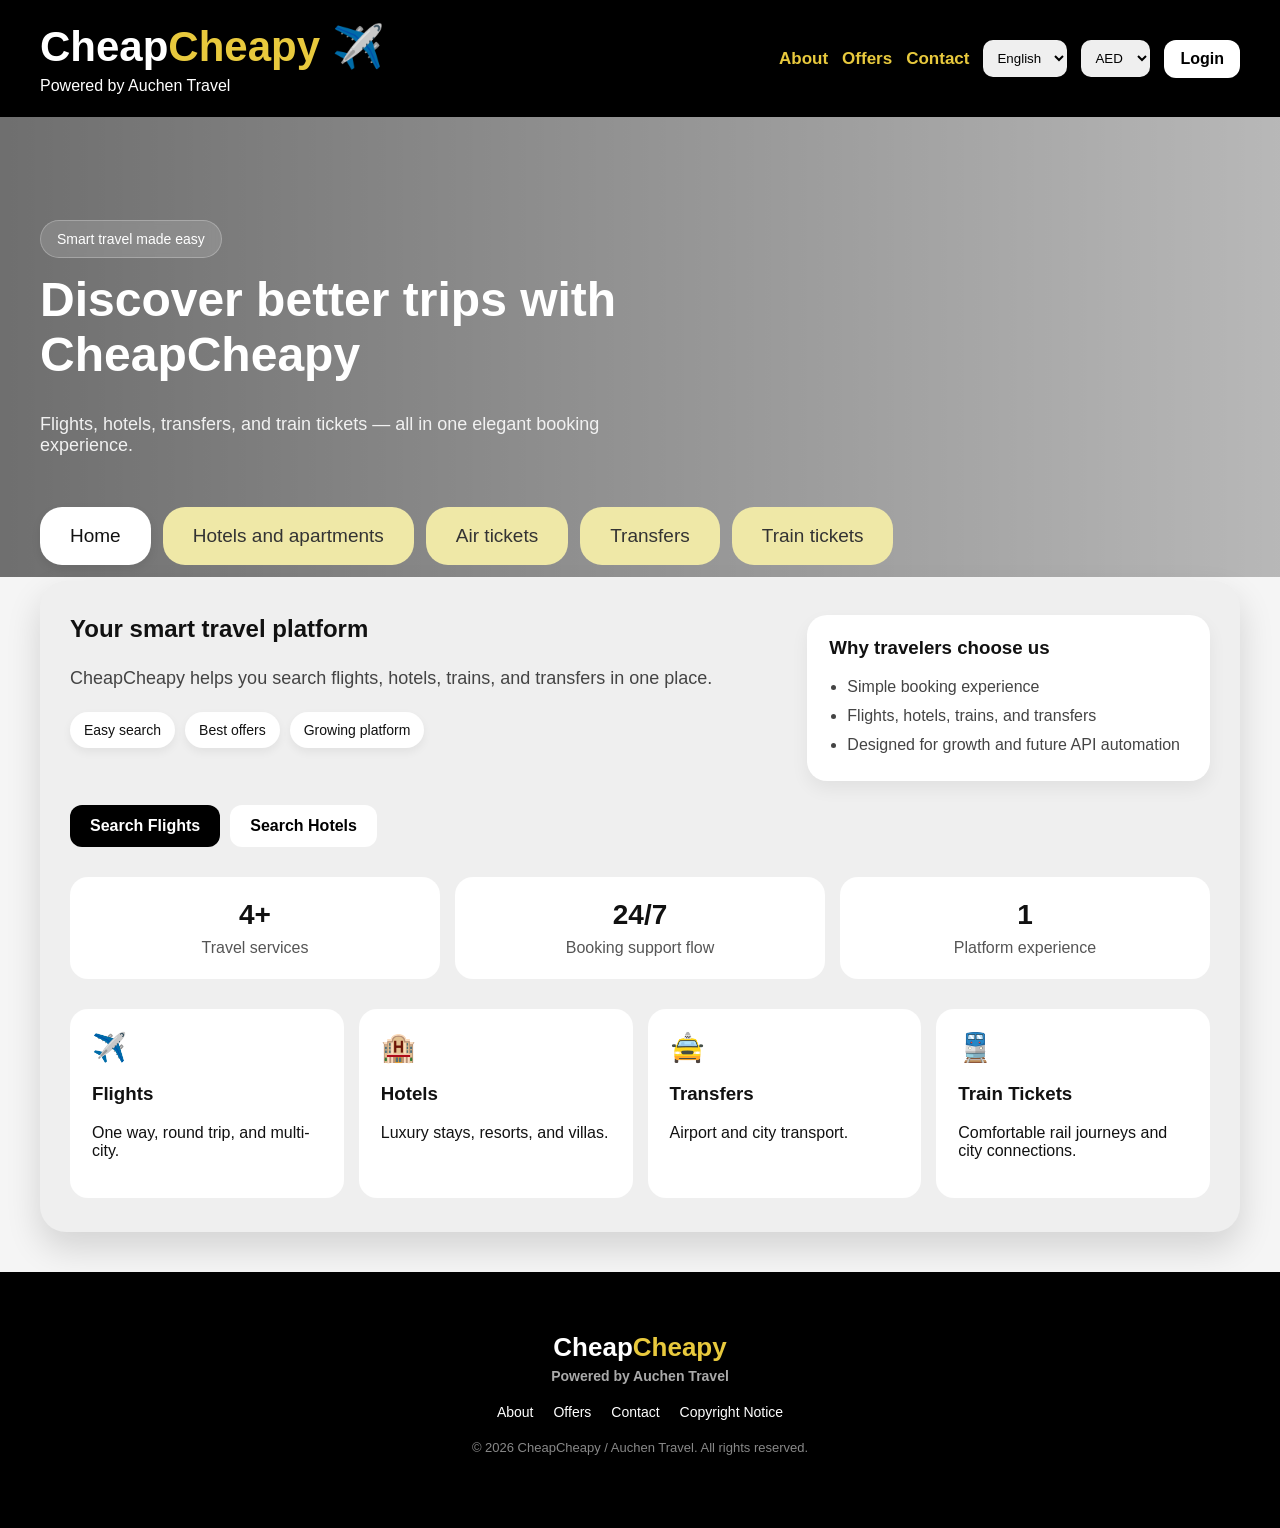
==== commit 8ffa2c03: "Update index.html" ====
--- a/index.html
+++ b/index.html
@@ -98,22 +98,7 @@
          data-ar="رحلات جوية وفنادق وانتقالات وتذاكر قطارات — كلها في تجربة حجز واحدة أنيقة.">
         Flights, hotels, transfers, and train tickets — all in one elegant booking experience.
       </p>
-
-      <div class="hero-cta-row">
-        <a href="flights.html"
-           data-en="Search Flights"
-           data-ar="ابحث عن رحلات"
-           class="hero-btn hero-btn-dark">
-          Search Flights
-        </a>
-
-        <a href="hotels.html"
-           data-en="Search Hotels"
-           data-ar="ابحث عن فنادق"
-           class="hero-btn hero-btn-light">
-          Search Hotels
-        </a>
-      </div>
+      
     </div>
   </div>
 
--- a/style.css
+++ b/style.css
@@ -748,3 +748,249 @@
   border-radius: 8px;
   min-width: 120px;
 }
+.home-hero-slider {
+  position: relative;
+  width: 100%;
+  height: 460px;
+  overflow: hidden;
+}
+
+.home-hero-slide {
+  position: absolute;
+  inset: 0;
+  background-size: cover;
+  background-position: center;
+  opacity: 0;
+  transform: scale(1.04);
+  transition: opacity 1s ease, transform 5s ease;
+}
+
+.home-hero-slide.active {
+  opacity: 1;
+  transform: scale(1);
+}
+
+.home-hero-overlay {
+  position: absolute;
+  inset: 0;
+  background: linear-gradient(to right, rgba(0,0,0,0.55), rgba(0,0,0,0.25));
+  z-index: 1;
+}
+
+.home-hero-content {
+  position: relative;
+  z-index: 2;
+  height: 100%;
+  display: flex;
+  flex-direction: column;
+  justify-content: center;
+  color: white;
+}
+
+.home-hero-content h2 {
+  font-size: 48px;
+  margin: 14px 0 14px;
+  max-width: 720px;
+  line-height: 1.15;
+}
+
+.home-hero-content p {
+  font-size: 18px;
+  max-width: 650px;
+  color: #f1f1f1;
+}
+
+.hero-badge {
+  display: inline-block;
+  background: rgba(255,255,255,0.14);
+  border: 1px solid rgba(255,255,255,0.25);
+  color: white;
+  padding: 10px 16px;
+  border-radius: 999px;
+  font-size: 14px;
+  width: fit-content;
+  backdrop-filter: blur(4px);
+}
+
+.hero-cta-row {
+  display: flex;
+  gap: 12px;
+  flex-wrap: wrap;
+  margin-top: 24px;
+}
+
+.hero-btn {
+  padding: 14px 22px;
+  border-radius: 14px;
+  text-decoration: none;
+  font-weight: bold;
+  transition: 0.3s;
+}
+
+.hero-btn-dark {
+  background: #000;
+  color: #fff;
+}
+
+.hero-btn-light {
+  background: #fff;
+  color: #111;
+}
+
+.hero-btn:hover {
+  transform: translateY(-2px);
+}
+
+.home-content-wrap {
+  margin: -70px auto 40px auto;
+  position: relative;
+  z-index: 5;
+}
+
+.home-main-box {
+  padding: 34px 30px;
+}
+
+.home-intro-row {
+  display: flex;
+  gap: 20px;
+  flex-wrap: wrap;
+  align-items: stretch;
+}
+
+.home-intro-text {
+  flex: 2;
+  min-width: 280px;
+}
+
+.home-highlight-card {
+  flex: 1;
+  min-width: 260px;
+  background: white;
+  border-radius: 20px;
+  padding: 22px;
+  box-shadow: 0 8px 18px rgba(0,0,0,0.06);
+}
+
+.home-highlight-card h3 {
+  margin-top: 0;
+  margin-bottom: 14px;
+}
+
+.home-highlight-list {
+  margin: 0;
+  padding-left: 18px;
+  color: #444;
+  line-height: 1.8;
+}
+
+.home-mini-badges {
+  display: flex;
+  gap: 10px;
+  flex-wrap: wrap;
+  margin-top: 18px;
+}
+
+.home-mini-badges span {
+  background: white;
+  border-radius: 999px;
+  padding: 10px 14px;
+  font-size: 14px;
+  box-shadow: 0 4px 10px rgba(0,0,0,0.06);
+}
+
+.home-buttons-row {
+  margin-top: 24px;
+  display: flex;
+  gap: 10px;
+  flex-wrap: wrap;
+}
+
+.home-action-btn {
+  padding: 12px 20px;
+  border-radius: 12px;
+  text-decoration: none;
+  font-weight: 600;
+}
+
+.dark-action {
+  background: black;
+  color: white;
+}
+
+.light-action {
+  background: white;
+  color: black;
+}
+
+.home-stats-row {
+  display: flex;
+  gap: 15px;
+  flex-wrap: wrap;
+  margin-top: 30px;
+}
+
+.home-stat-card {
+  flex: 1;
+  min-width: 180px;
+  background: white;
+  padding: 22px;
+  border-radius: 18px;
+  text-align: center;
+}
+
+.stat-number {
+  font-size: 28px;
+  font-weight: bold;
+  color: #111;
+  margin-bottom: 8px;
+}
+
+.home-stat-card p {
+  margin: 0;
+  color: #555;
+}
+
+.home-cards-grid {
+  display: flex;
+  gap: 15px;
+  flex-wrap: wrap;
+  margin-top: 30px;
+}
+
+.home-service-card {
+  flex: 1;
+  min-width: 220px;
+  background: white;
+  padding: 22px;
+  border-radius: 18px;
+  transition: transform 0.25s ease, box-shadow 0.25s ease;
+}
+
+.home-service-card:hover {
+  transform: translateY(-4px);
+  box-shadow: 0 12px 22px rgba(0,0,0,0.08);
+}
+
+.service-icon {
+  font-size: 28px;
+  margin-bottom: 10px;
+}
+
+@media (max-width: 768px) {
+  .home-hero-slider {
+    height: 400px;
+  }
+
+  .home-hero-content h2 {
+    font-size: 32px;
+  }
+
+  .home-hero-content p {
+    font-size: 16px;
+  }
+
+  .home-content-wrap {
+    margin-top: -40px;
+  }
+}
